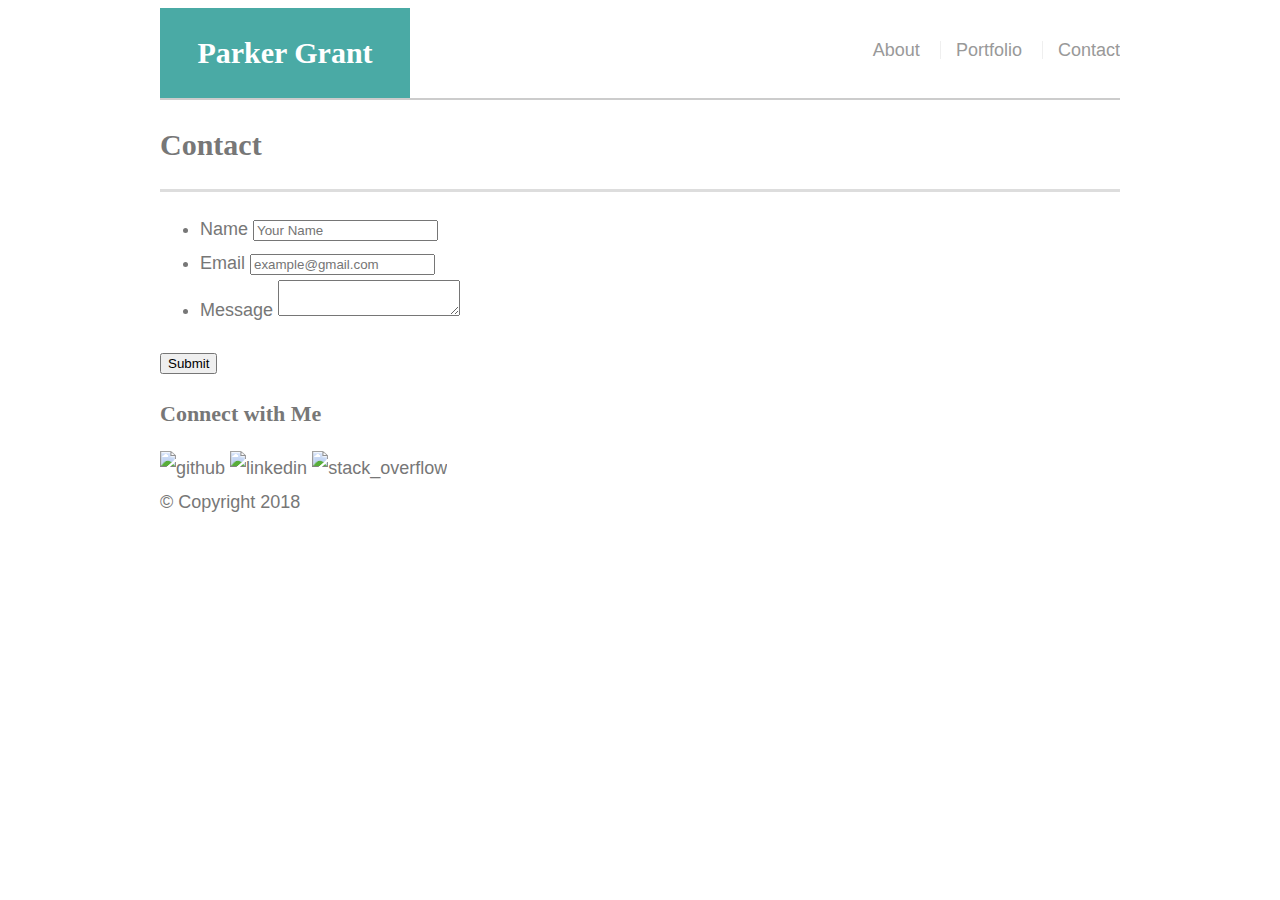
==== contact.html @ 25d6b809 "changes to html and css round 1" ====
<!DOCTYPE html>
<html>
<head>
    <meta charset="utf-8" />
    <meta http-equiv="X-UA-Compatible" content="IE=edge">
    <title>Portfolio</title>
    <meta name="viewport" content="width=device-width, initial-scale=1">
    <link rel="stylesheet" type="text/css" media="screen" href="assets/css/reset.css"/>
    <link rel="stylesheet" type="text/css" media="screen" href="assets/css/style.css" />

    <script src="main.js"></script>
</head>
<body>
    <header id="masterhead">
        <div class="container-01">
            <a href="index.html" id="logo">Parker Grant</a>
                <nav>
                    <a href="index.html" id="about">About</a>
                    <a href="portfolio.html" id="portfolio">Portfolio</a>
                    <a href="contact.html" id="contact">Contact</a>
                </nav>
        </div>
    </header>

<div id="main-container" class="container">
    <section class="container-02">
        <h1>Contact</h1>

        <form id="main-container" class="container">
            <ul>
                <li>
                    <label for="name">Name</label>
                    <input type="text" name="name" id="name"
                    placeholder="Your Name" required="required">
                </li>
                <li>
                    <label for="email">Email</label>
                    <input type="text" name="email" id="email"
                    placeholder="example@gmail.com" required="required">
                </li>
                <li>
                    <label for="message">Message</label>
                    <textarea type="text" name="message" id="message"
                    required="required"></textarea>
                </li>
            </ul>
            <input type="submit" name="submit">
        </form>

    </section>
    <section class="sidebar">
        <div id="connect">
            <h2>Connect with Me</h2>

            <img src="http://via.placeholder.com/100x100" class="social" alt="github">
            <img src="http://via.placeholder.com/100x100" class="social" alt="linkedin">
            <img src="http://via.placeholder.com/100x100" class="social" alt="stack_overflow">
        </div>
    </section>
</div>     
    <footer>
        <div class="container">
            &copy; Copyright 2018
        </div>
</footer>
</body>
</html>
---- assets/css/style.css ----
* {
    box-sizing: border-box;
}

body {
    font-size: 18px;
    line-height: 34px;
    font-family: Arial, Helvetica, sans-serif;
    color: #777;
}

.container {
    width: 100%;
    max-width: 960px;
    margin: 0 auto;
    clear: both;
}
h1, h2, h3, p {
    margin-bottom: 20px;
}

p:last-child {
    margin-bottom: 0;
}

h1, h2, h3 {
    font-family: Georgia, 'Times New Roman', Times, serif;
}

h1 {
    font-size: 30px;
    line-height: 49px;
    border-bottom: 3px solid #ddd;
    padding-bottom: 20px;
}

h2, h3 {
    font-size: 22px;
}

/* header */

#masterhead {
    background: #fff;
    margin: 0 auto;
    z-index: 99;
    color: #fff;
    overflow: auto;
    border-bottom: 2px solid #ccc;
    /* position: fixed; */
    width: 100%;
    max-width: 960px;
}

#logo {
    width: 250px;
    height: 90px;
    background: #4aaaa5;
    float: left;
    font-family: Georgia, 'Times New Roman', Times, serif;
    text-align: center;
    line-height: 90px;
    color: #fff;
    font-weight: 700;
    font-size: 30px;
    text-decoration: none;
}

nav {
    float: right;
    margin-top: 25px;
}

nav a {
    color: #999;
    text-decoration: none;
    margin-left: 15px;
    display: inline-block;
    border-left: 1px solid #efefef;
    padding-left: 15px;
    line-height: 18px;
}

nav a:first-child {
    border-left: 0 none;
}
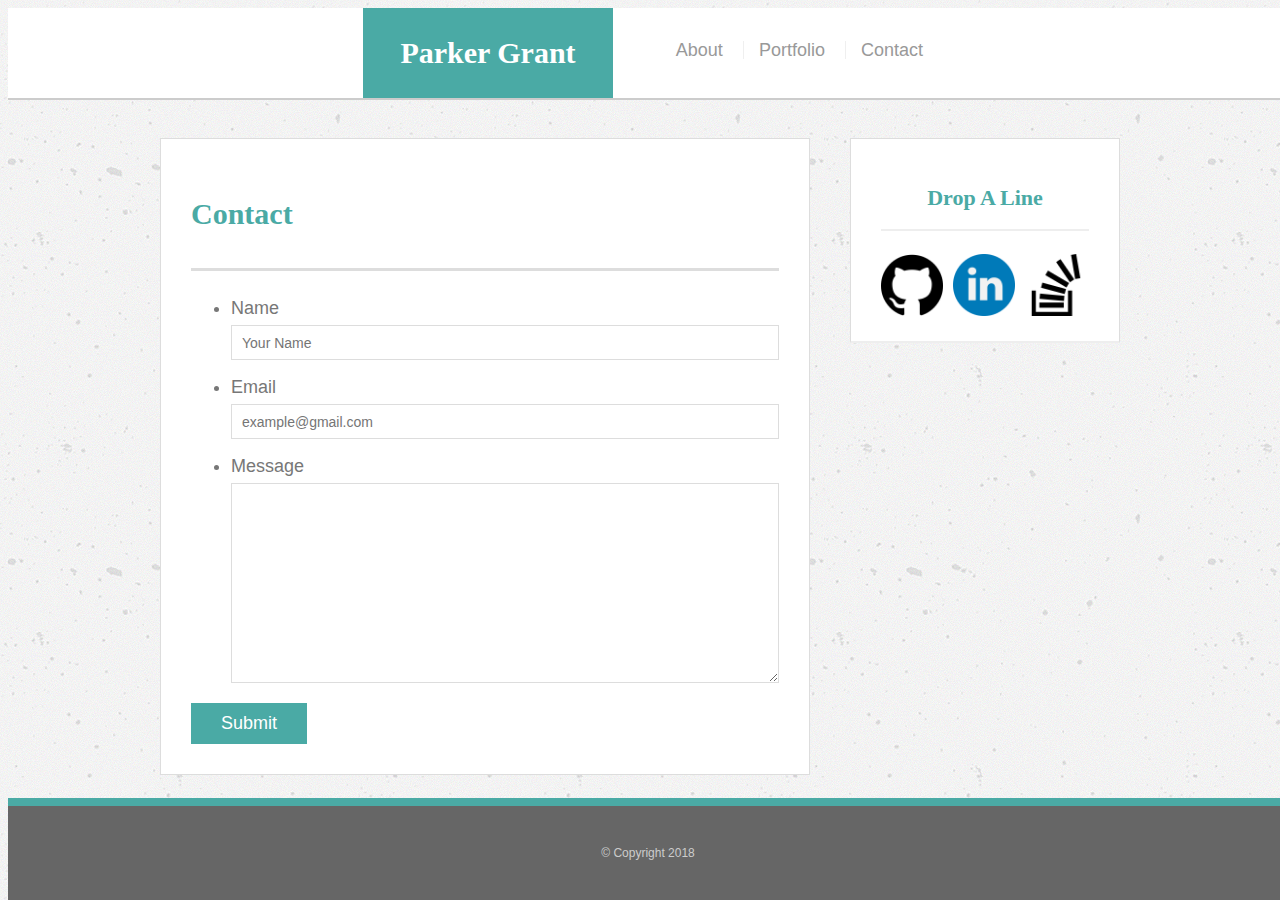
==== commit 179a230b: "almost complete homework-01" ====
--- a/contact.html
+++ b/contact.html
@@ -3,16 +3,15 @@
 <head>
     <meta charset="utf-8" />
     <meta http-equiv="X-UA-Compatible" content="IE=edge">
-    <title>Portfolio</title>
+    <title>Contact</title>
     <meta name="viewport" content="width=device-width, initial-scale=1">
     <link rel="stylesheet" type="text/css" media="screen" href="assets/css/reset.css"/>
     <link rel="stylesheet" type="text/css" media="screen" href="assets/css/style.css" />
-
     <script src="main.js"></script>
 </head>
 <body>
-    <header id="masterhead">
-        <div class="container-01">
+    <header id="masthead">
+        <div class="container">
             <a href="index.html" id="logo">Parker Grant</a>
                 <nav>
                     <a href="index.html" id="about">About</a>
@@ -22,46 +21,47 @@
         </div>
     </header>
 
-<div id="main-container" class="container">
-    <section class="container-02">
-        <h1>Contact</h1>
+    <div id="main-container" class="container">
+        <section class="main-section">
+            <h1>Contact</h1>
 
-        <form id="main-container" class="container">
-            <ul>
-                <li>
-                    <label for="name">Name</label>
-                    <input type="text" name="name" id="name"
-                    placeholder="Your Name" required="required">
-                </li>
-                <li>
-                    <label for="email">Email</label>
-                    <input type="text" name="email" id="email"
-                    placeholder="example@gmail.com" required="required">
-                </li>
-                <li>
-                    <label for="message">Message</label>
-                    <textarea type="text" name="message" id="message"
-                    required="required"></textarea>
-                </li>
-            </ul>
-            <input type="submit" name="submit">
-        </form>
+            <form id="contact-form" class="container">
+                <ul>
+                    <li>
+                        <label for="name">Name</label>
+                        <input type="text" name="name" id="name"
+                        placeholder="Your Name" required="required">
+                    </li>
+                    <li>
+                        <label for="email">Email</label>
+                        <input type="text" name="email" id="email"
+                        placeholder="example@gmail.com" required="required">
+                    </li>
+                    <li>
+                        <label for="message">Message</label>
+                        <textarea type="text" name="message" id="message"
+                        required="required"></textarea>
+                    </li>
+                </ul>
+                <input type="submit" name="submit">
+            </form>
 
-    </section>
-    <section class="sidebar">
-        <div id="connect">
-            <h2>Connect with Me</h2>
+        </section>
+        <section class="sidebar">
+            <div id="connect">
+                <h2>Drop A Line</h2>
 
-            <img src="http://via.placeholder.com/100x100" class="social" alt="github">
-            <img src="http://via.placeholder.com/100x100" class="social" alt="linkedin">
-            <img src="http://via.placeholder.com/100x100" class="social" alt="stack_overflow">
-        </div>
-    </section>
-</div>     
-    <footer>
-        <div class="container">
-            &copy; Copyright 2018
-        </div>
-</footer>
+                <img src="assets/images/github-logo.png" class="social" alt="github">
+                <img src="assets/images/linkedin.png" class="social" alt="linkedin">
+                <img src="assets/images/stack-overflow.png" class="social" alt="stack_overflow">
+            </div>
+        </section>
+    </div>   
+
+    <footer class="footer-01">
+            <div class="container">
+                &copy; Copyright 2018
+            </div>
+    </footer>
 </body>
 </html>--- a/assets/css/style.css
+++ b/assets/css/style.css
@@ -4,6 +4,7 @@
 
 body {
     font-size: 18px;
+    background-image: url("../images/concrete-texture/concrete-texture.png");
     line-height: 34px;
     font-family: Arial, Helvetica, sans-serif;
     color: #777;
@@ -15,6 +16,7 @@
     margin: 0 auto;
     clear: both;
 }
+
 h1, h2, h3, p {
     margin-bottom: 20px;
 }
@@ -25,31 +27,40 @@
 
 h1, h2, h3 {
     font-family: Georgia, 'Times New Roman', Times, serif;
+    font-weight: 700;
+    color: #4aaaa5;
 }
 
 h1 {
     font-size: 30px;
     line-height: 49px;
     border-bottom: 3px solid #ddd;
-    padding-bottom: 20px;
+    padding-bottom: 30px;
 }
 
 h2, h3 {
     font-size: 22px;
 }
 
+h2 {
+    text-align: center;
+}
+
 /* header */
 
-#masterhead {
+#masthead {
     background: #fff;
-    margin: 0 auto;
+    margin: 0 0 30px;
     z-index: 99;
     color: #fff;
     overflow: auto;
     border-bottom: 2px solid #ccc;
-    /* position: fixed; */
-    width: 100%;
-    max-width: 960px;
+    position: fixed;
+    width: 100%;
+    max-width: 100%;
+    padding-left: 355px;
+    padding-right: 365px;
+    
 }
 
 #logo {
@@ -85,3 +96,153 @@
     border-left: 0 none;
 }
 
+nav a:hover {
+    color: black;
+    text-emphasis: weight;
+}
+
+/* main */
+
+#main-container {
+    padding-top: 130px;
+}
+
+.main-section {
+    background: #fff;
+    padding: 30px;
+    margin: 0 0 40px 0;
+    width: 100%;
+    max-width: 650px;
+    float: left;
+    border: 1px solid #ddd;
+}
+
+.auth-image {
+    width: 200px;
+    height: auto;
+    max-height: 274px;
+    margin-top: 10px;
+    float: left;
+    margin-right: 25px;
+}
+
+/* sidebar */
+.sidebar {
+    background: #fff;
+    padding: 30px;
+    width: 100%;
+    max-width: 270px;
+    float: right;
+    border: 1px solid #ddd;
+    margin-bottom: 20px;
+}
+
+h3, .sidebar, h2 {
+    border-bottom: 2px solid #eee;
+    padding-bottom: 20px;
+    margin-bottom: 15px;
+    line-height: 22px;
+}
+
+.social {
+    width: 62px;
+    height: 62px;
+    margin-top: 8px;
+    margin-right: 5px;
+}
+
+.social:last-child {
+    margin-right: 0;
+}
+
+/* footer */
+
+footer {
+    background: #666;
+    color: #fff;
+    padding: 30px 0;
+    clear: both;
+    border-top: 8px solid #4aaaa5;
+    color: #ccc;
+    font-size: 12px;
+    text-align: center;
+}
+
+.footer-01 {
+    position: absolute;
+    bottom: 0;
+    width: 100%;
+}
+
+/* portfolio */
+.work {
+    width: 274px;
+    overflow: auto;
+    position: relative;
+    float: left;
+    margin: 20px 0 25px;
+}
+
+.work:nth-child(even) {
+    margin-right: 40px;
+}
+
+.work img {
+    width: 100%;
+    border: 0 none;
+    opacity: .8;
+}
+
+.work h3 {
+    border-bottom: 0;
+    background: #4aaaa5;
+    color: #fff;
+    text-align: center;
+    position: absolute;
+    bottom: 20px;
+    padding: 15px;
+    width: 100%;
+    line-height: 30px;
+    margin-bottom: 0;
+    font-weight: 300;
+}
+
+/* contact */
+
+#contact-form ul {
+    margin-bottom: 20px;
+}
+
+#contact-form li {
+    margin-bottom: 10px;
+}
+
+label,
+input[type=text],
+input[type=email],
+textarea {
+    display: block;
+    width: 100%;
+}
+
+input[type=text],
+input[type=email],
+textarea {
+    height: 35px;
+    border: 1px solid #ddd;
+    padding: 0 10px;
+    font-size: 14px;
+}
+
+textarea {
+    height: 200px;
+}
+
+input[type=submit] {
+    background: #4aaaa5;
+    border: 0 none;
+    color: #fff;
+    font-size: 18px;
+    padding: 10px 30px;
+    cursor: pointer;
+}